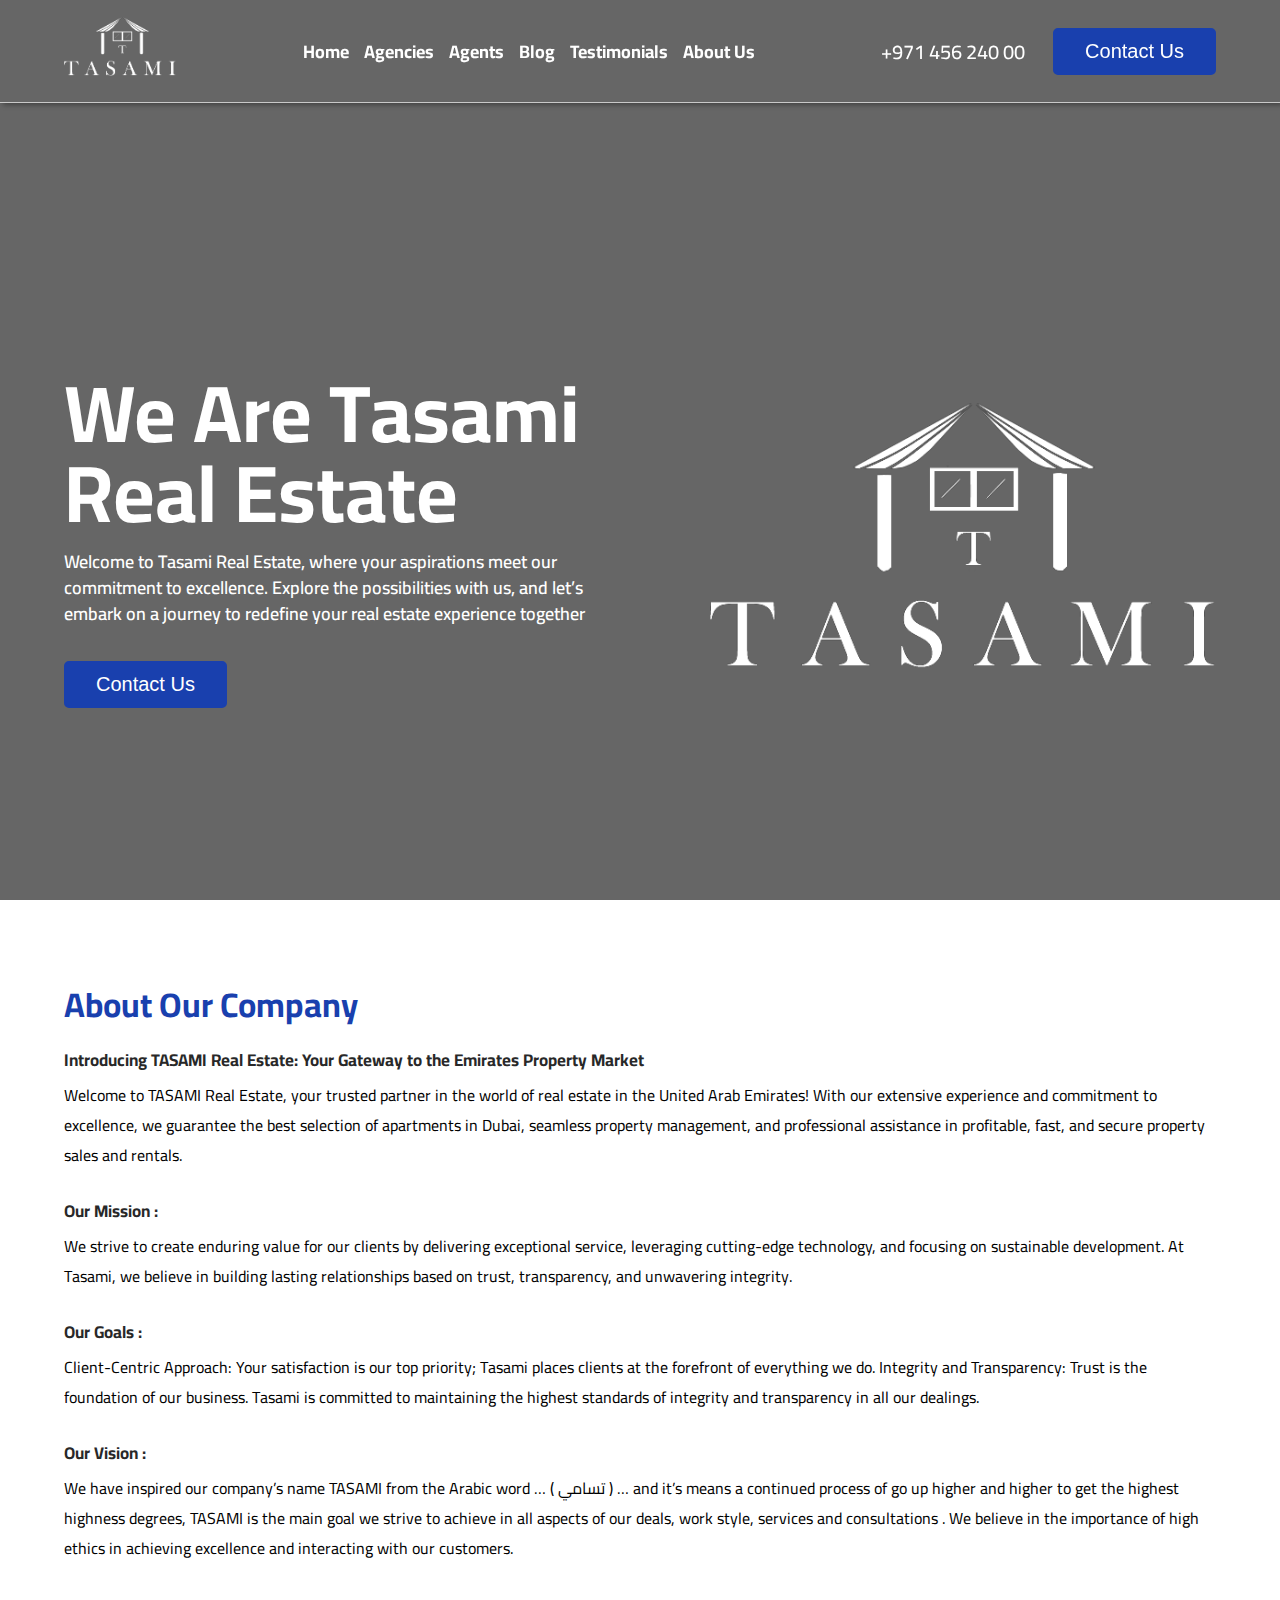
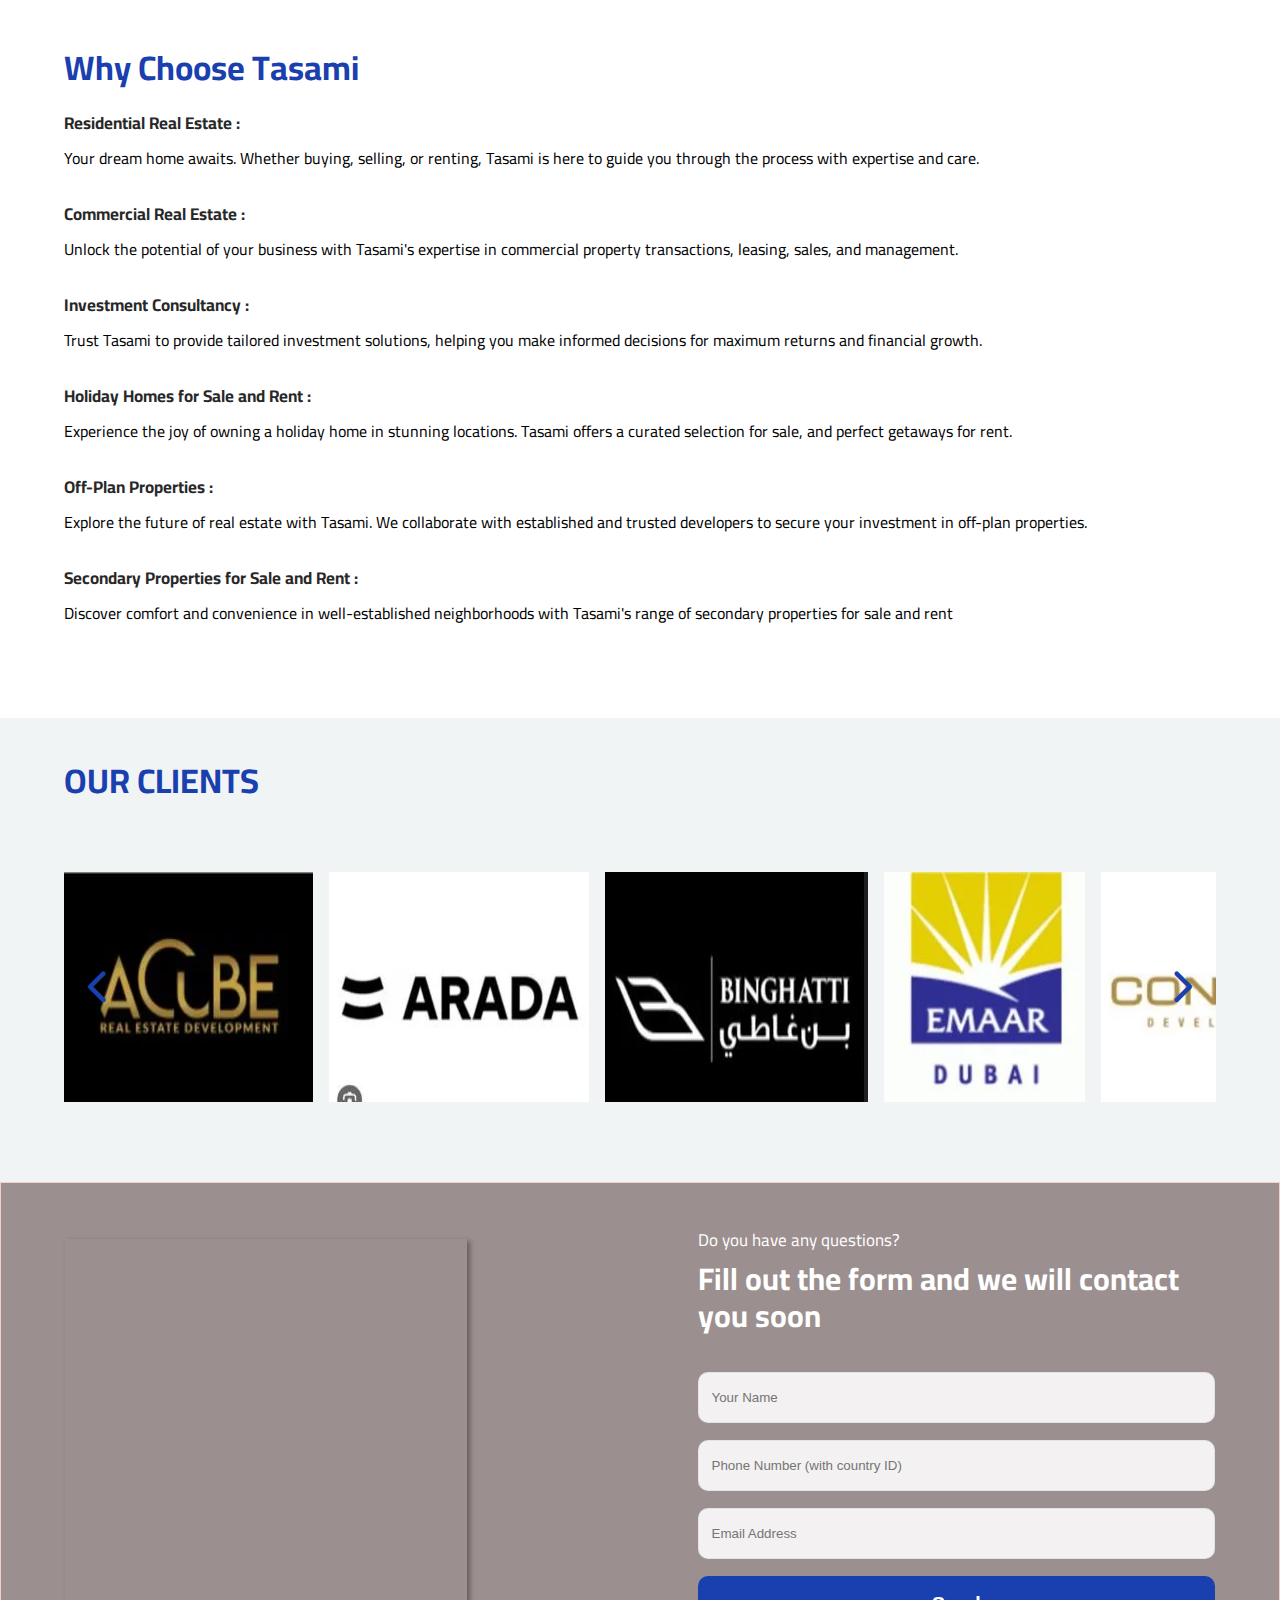
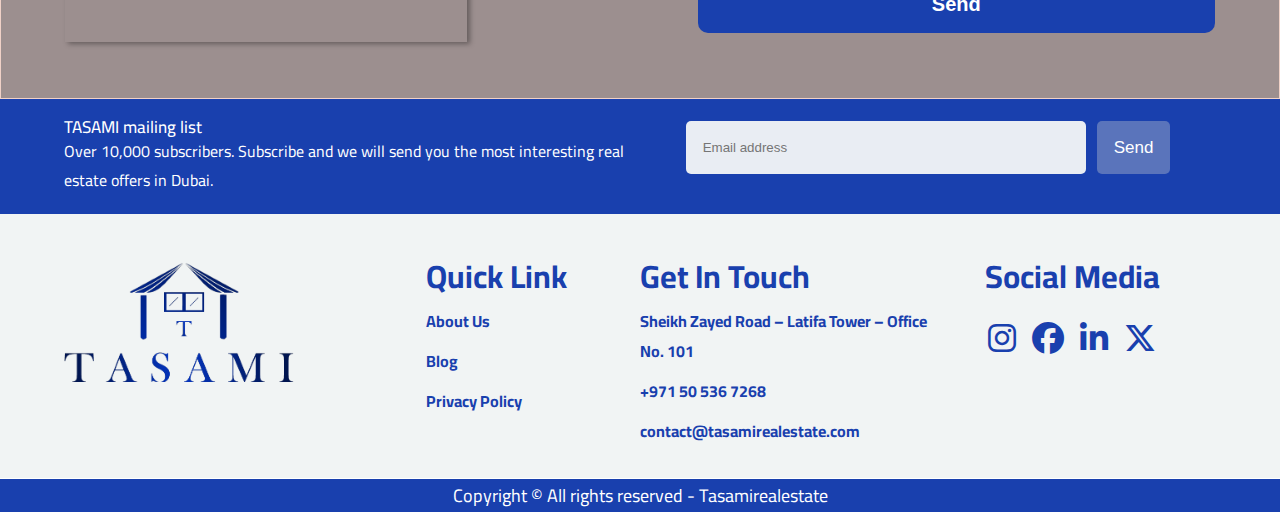
==== pages/about.html @ 32c83aa1 "first" ====
<!DOCTYPE html>
<html lang="en">
  <head>
    <meta charset="UTF-8" />
    <meta http-equiv="X-UA-Compatible" content="IE=edge" />
    <meta name="viewport" content="width=device-width, initial-scale=1.0" />
    <link rel="icon" href="../imgs/logo white.png" type="image/png" />
    <link rel="stylesheet" href="../style/style.css" />
    <link rel="stylesheet" href="../style/about.css" />
    <link
      rel="stylesheet"
      href="https://cdnjs.cloudflare.com/ajax/libs/font-awesome/6.5.1/css/all.min.css"
    />
    <link rel="preconnect" href="https://fonts.googleapis.com" />
    <link rel="preconnect" href="https://fonts.gstatic.com" crossorigin />
    <link
      href="https://fonts.googleapis.com/css2?family=Cairo:wght@200..1000&family=Roboto:ital,wght@0,100;0,300;0,400;0,500;0,700;0,900;1,100;1,300;1,400;1,500;1,700;1,900&display=swap"
      rel="stylesheet"
    />

    <title>Tasami | Real Estate</title>
  </head>
  <body>
    <!-- start nav bar  -->
    <div class="nav-bar">
      <div class="container">
        <div class="logo">
          <img src="../imgs/logo white.png" alt="logo" id="logo-img" />
        </div>
        <div class="nav-links">
          <a href="../pages/index.html">Home</a>
          <!-- <a href="">Properties </a> -->
          <a href="./agencies.html">Agencies </a>
          <a href="../pages/agents.html">Agents </a>
          <a href="./blog.html">Blog </a>
          <a href="../pages/testimonials.html">Testimonials </a>
          <a href="./about.html">About Us </a>
          <!-- <a href="./contact.html">
            <button class="about-btn">Contact Us</button>
          </a> -->
        </div>
        <div class="nav-toggle-links">
          <i class="fa-solid fa-bars-staggered bar-mark"></i>
          <i class="fa-solid fa-x x-mark"></i>
        </div>

        <div class="nav-btns">
          <a href="" class="nav-number">+971 456 240 00</a>
          <a href=""><i class="fa-solid fa-phone nav-phone"></i></a>
          <a href="./contact.html">
            <button class="about-btn">Contact Us</button>
          </a>
        </div>
      </div>

      <div class="nav-toggle-layer">
        <a href="../pages/index.html">Home</a>
        <!-- <a href="">Properties </a> -->
        <a href="./agencies.html">Agencies </a>
        <a href="../pages/agents.html">Agents </a>
        <a href="./blog.html">Blog </a>
        <a href="../pages/testimonials.html">Testimonials </a>
        <a href="../pages/about.html">About Us </a>
        <a href="./contact.html">
          <button class="about-btn">Contact Us</button>
        </a>
      </div>
    </div>

    <!-- end nav bar  -->
    <!-- start home -->
    <div class="about-home">
      <div class="container">
        <div class="text">
          <div class="title">
            <h1>We Are <span>Tasami</span> Real Estate</h1>
          </div>
          <div class="content">
            <p>
              Welcome to Tasami Real Estate, where your aspirations meet our
              commitment to excellence. Explore the possibilities with us, and
              let’s embark on a journey to redefine your real estate experience
              together
            </p>
          </div>
          <a href="#contact">
            <button class="about-btn">Contact Us</button>
          </a>
        </div>
        <div class="about-home-img">
          <img src="../imgs/logo white.png" alt="" />
        </div>
      </div>
      <div class="about-layer"></div>
    </div>

    <!-- end home -->

    <!-- start about topic -->
    <div class="about-topic">
      <div class="container">
        <div class="text">
          <h1 class="title">About Our Company</h1>
          <div class="child">
            <div class="title">
              <p>
                Introducing TASAMI Real Estate: Your Gateway to the Emirates
                Property Market
              </p>
            </div>
            <div class="content">
              <p>
                Welcome to TASAMI Real Estate, your trusted partner in the world
                of real estate in the United Arab Emirates! With our extensive
                experience and commitment to excellence, we guarantee the best
                selection of apartments in Dubai, seamless property management,
                and professional assistance in profitable, fast, and secure
                property sales and rentals.
              </p>
            </div>
          </div>
          <div class="child">
            <div class="title">
              <p>Our Mission :</p>
            </div>
            <div class="content">
              <p>
                We strive to create enduring value for our clients by delivering
                exceptional service, leveraging cutting-edge technology, and
                focusing on sustainable development. At Tasami, we believe in
                building lasting relationships based on trust, transparency, and
                unwavering integrity.
              </p>
            </div>
          </div>
          <div class="child">
            <div class="title">
              <p>Our Goals :</p>
            </div>
            <div class="content">
              <p>
                Client-Centric Approach: Your satisfaction is our top priority;
                Tasami places clients at the forefront of everything we do.
                Integrity and Transparency: Trust is the foundation of our
                business. Tasami is committed to maintaining the highest
                standards of integrity and transparency in all our dealings.
              </p>
            </div>
          </div>
          <div class="child">
            <div class="title">
              <p>Our Vision :</p>
            </div>
            <div class="content">
              <p>
                We have inspired our company’s name TASAMI from the Arabic word
                … ( تسامي ) … and it’s means a continued process of go up higher
                and higher to get the highest highness degrees, TASAMI is the
                main goal we strive to achieve in all aspects of our deals, work
                style, services and consultations . We believe in the importance
                of high ethics in achieving excellence and interacting with our
                customers.
              </p>
            </div>
          </div>
        </div>
      </div>
    </div>
    <!-- end about topic -->
    <!-- start choose -->
    <div class="choose">
      <div class="container">
        <div class="text">
          <h1 class="title">Why Choose Tasami</h1>
          <div class="child">
            <div class="title">
              <p>Residential Real Estate :</p>
            </div>
            <div class="content">
              <p>
                Your dream home awaits. Whether buying, selling, or renting,
                Tasami is here to guide you through the process with expertise
                and care.
              </p>
            </div>
          </div>
          <div class="child">
            <div class="title">
              <p>Commercial Real Estate :</p>
            </div>
            <div class="content">
              <p>
                Unlock the potential of your business with Tasami's expertise in
                commercial property transactions, leasing, sales, and
                management.
              </p>
            </div>
          </div>
          <div class="child">
            <div class="title">
              <p>Investment Consultancy :</p>
            </div>
            <div class="content">
              <p>
                Trust Tasami to provide tailored investment solutions, helping
                you make informed decisions for maximum returns and financial
                growth.
              </p>
            </div>
          </div>
          <div class="child">
            <div class="title">
              <p>Holiday Homes for Sale and Rent :</p>
            </div>
            <div class="content">
              <p>
                Experience the joy of owning a holiday home in stunning
                locations. Tasami offers a curated selection for sale, and
                perfect getaways for rent.
              </p>
            </div>
          </div>
          <div class="child">
            <div class="title">
              <p>Off-Plan Properties :</p>
            </div>
            <div class="content">
              <p>
                Explore the future of real estate with Tasami. We collaborate
                with established and trusted developers to secure your
                investment in off-plan properties.
              </p>
            </div>
          </div>
          <div class="child">
            <div class="title">
              <p>Secondary Properties for Sale and Rent :</p>
            </div>
            <div class="content">
              <p>
                Discover comfort and convenience in well-established
                neighborhoods with Tasami's range of secondary properties for
                sale and rent
              </p>
            </div>
          </div>
        </div>
      </div>
    </div>
    <!-- end choose -->
    <!-- start clients -->
    <div class="clients">
      <div class="container">
        <div class="title">
          <h2>Our Clients</h2>
        </div>
        <div class="carousel-container">
          <div class="carousel-slide">
            <img src="../imgs/cleint1.webp" alt="Image 1" />
            <img src="../imgs/cleint2.webp" alt="Image 1" />
            <img src="../imgs/cleint3.webp" alt="Image 1" />
            <img src="../imgs/cleint4.webp" alt="Image 1" />
            <img src="../imgs/cleint5.webp" alt="Image 1" />
            <img src="../imgs/cleint6.webp" alt="Image 1" />
            <img src="../imgs/cleint7.webp" alt="Image 1" />
            <img src="../imgs/cleint8.webp" alt="Image 1" />
            <img src="../imgs/cleint9.webp" alt="Image 1" />
            <img src="../imgs/cleint10.webp" alt="Image 1" />
            <img src="../imgs/cleint11.webp" alt="Image 1" />
            <img src="../imgs/cleint12.webp" alt="Image 1" />
            <img src="../imgs/cleint13.webp" alt="Image 1" />
            <img src="../imgs/cleint14.webp" alt="Image 1" />
            <img src="../imgs/cleint15.webp" alt="Image 1" />
            <img src="../imgs/cleint16.webp" alt="Image 1" />
            <img src="../imgs/cleint17.webp" alt="Image 1" />
            <img src="../imgs/cleint1.webp" alt="Image 1" />
            <img src="../imgs/cleint2.webp" alt="Image 1" />
            <img src="../imgs/cleint3.webp" alt="Image 1" />
            <img src="../imgs/cleint4.webp" alt="Image 1" />
            <img src="../imgs/cleint5.webp" alt="Image 1" />
            <img src="../imgs/cleint6.webp" alt="Image 1" />
            <img src="../imgs/cleint7.webp" alt="Image 1" />
          </div>
          <button class="carousel-btn prev-btn" onclick="prevSlide()">
            <i class="fa-solid fa-chevron-left"></i>
          </button>
          <button
            class="carousel-btn next-btn"
            onclick="nextSlide()"
            id="clients-next-slide"
          >
            <i class="fa-solid fa-chevron-right"></i>
          </button>
        </div>
      </div>
    </div>

    <!-- end clients -->

    <!-- start contact -->
    <div class="about-contact" id="contact">
      <div class="contact-layer"></div>
      <div class="container">
        <div class="location scroll-right">
          <iframe
            src="https://www.google.com/maps/embed?pb=!1m18!1m12!1m3!1d3609.4442460406212!2d55.27867507525914!3d25.221957977695045!2m3!1f0!2f0!3f0!3m2!1i1024!2i768!4f13.1!3m3!1m2!1s0x3e5f43088200423f%3A0x1fd56cbcbb37c53d!2sTasami%20Real%20Estate!5e0!3m2!1sen!2seg!4v1710345646089!5m2!1sen!2seg"
            width="400px"
            height="300px"
            style="border: 0px"
            allowfullscreen=""
            loading="lazy"
            referrerpolicy="no-referrer-when-downgrade"
            title="Genx Digital Solutions Location"
          ></iframe>
        </div>
        <div class="inputs">
          <div class="text">
            <p>Do you have any questions?</p>
            <h1>Fill out the form and we will contact you soon</h1>
          </div>
          <input type="text" placeholder="Your Name" />
          <input type="phone" placeholder="Phone Number (with country ID)" />
          <input type="email" placeholder="Email Address" />
          <button class="contact-input">
            <a href="">Send</a>
          </button>
        </div>
      </div>
    </div>
    <!-- end contact -->
    <!-- start subscribe -->
    <div class="subscribe">
      <div class="container">
        <div class="text">
          <h4>TASAMI mailing list</h4>
          <p>
            Over 10,000 subscribers. Subscribe and we will send you the most
            interesting real estate offers in Dubai.
          </p>
        </div>
        <div class="form">
          <input type="email" placeholder="Email address" />
          <button class="subscribe-btn">Send</button>
        </div>
      </div>
    </div>
    <!-- end subscribe -->
    <!-- start footer -->
    <div class="footer">
      <div class="container">
        <div class="child f-logo">
          <img src="../imgs/logo blue.png" alt="" />
        </div>
        <div class="child">
          <div class="title">
            <h1>Quick Link</h1>
          </div>
          <div class="content">
            <a href="../pages/about.html">About Us</a>
            <a href="./blog.html">Blog</a>
            <a href="">Privacy Policy</a>
          </div>
        </div>
        <div class="child">
          <div class="title">
            <h1>Get In Touch</h1>
          </div>
          <div class="content">
            <a href="">Sheikh Zayed Road – Latifa Tower – Office No. 101</a>
            <a href="">+971 50 536 7268</a>
            <a href="">contact@tasamirealestate.com</a>
          </div>
        </div>
        <div class="child social-media">
          <div class="title">
            <h1>Social Media</h1>
          </div>
          <div class="content">
            <a
              target="_blank"
              href="https://www.instagram.com/tasamirealestate?igshid=OGQ5ZDc2ODk2ZA%3D%3D"
              ><i class="fa-brands fa-instagram"></i
            ></a>
            <a
              target="_blank"
              href="https://www.facebook.com/profile.php?id=61552699744077"
              ><i class="fa-brands fa-facebook"></i
            ></a>
            <a
              target="_blank"
              href="https://www.linkedin.com/authwall?trk=gf&trkInfo=AQG2_2mFUAzeewAAAY4y61egAOCGBf1jWag1FlLYeZIAjluUuad7A_t8CfFbQqtSK6VUIBNGiGfg6nK2iBd685GBJfhU9C7wzJaBtOEq9rMEw6rH3CwsXryCF83gGtsfBruICe4=&original_referer=https://tasamirealestate.com/&sessionRedirect=https%3A%2F%2Fwww.linkedin.com%2Fin%2Ftasami-real-estate-1414612a2%2F"
              ><i class="fa-brands fa-linkedin-in"></i
            ></a>
            <a target="_blank" href="https://twitter.com/RealTasami87046"
              ><i class="fa-brands fa-x-twitter"></i
            ></a>
          </div>
        </div>
      </div>
    </div>
    <!-- end footer -->
    <!-- start copy right -->
    <div class="copy-right">
      <p>Copyright © All rights reserved - Tasamirealestate</p>
    </div>
    <!-- end copy right -->

    <script src="../js/main.js"></script>
    <script src="../js/about.js"></script>
  </body>
</html>
---- style/style.css ----
* {
  box-sizing: border-box;
  padding: 0;
  margin: 0;
  list-style: none;
  text-decoration: none;
  border: none;
  outline: none;
}

body {
  overflow-x: hidden;
  font-family: "Cairo", sans-serif;
  scroll-behavior: smooth;
  position: relative;
}

:root {
  --main-color: #1940ae;
  --second-color: rgb(241, 244, 244);
  --hover-color: #5a74bb;
}

a {
  color: var(--main-color);
}
a:hover {
  color: var(--hover-color);
}

i {
  cursor: pointer;
}

/* start nav bar  */

.nav-bar {
  width: 100vw;
  display: flex;
  align-items: center;
  justify-content: center;
  border-bottom: 1px solid rgba(255, 255, 255, 0.65);
  backdrop-filter: blur(30px);
  z-index: 10;
  position: fixed;
  top: 0;
  left: 0;
  padding: 17px 0px;
  transition: all 0.6s;
  -webkit-transition: all 0.6s;
  -moz-transition: all 0.6s;
  -ms-transition: all 0.6s;
  -o-transition: all 0.6s;
  box-shadow: 3px 2px 5px 0px rgba(0, 0, 0, 0.35);
}

.nav-bar .container {
  width: 90%;
  display: flex;
  align-items: center;
  justify-content: space-between;
  position: relative;
}

.nav-toggle-layer {
  position: absolute;
  background-color: #000;
  top: 85px;
  left: 0;
  width: 0vw;
  height: 100vh;
  z-index: 7;
  opacity: 0;
  display: flex;
  align-items: center;
  justify-content: center;
  flex-direction: column;
  transition: all 0.6s;
  -webkit-transition: all 0.6s;
  -moz-transition: all 0.6s;
  -ms-transition: all 0.6s;
  -o-transition: all 0.6s;
}
.nav-toggle-layer a {
  font-size: 1.5rem;
  font-weight: bold;
  color: #fff;
}
.nav-toggle-layer a:hover {
  color: var(--main-color);
}

.nav-toggle-layer a .about-btn {
  display: flex;
  align-items: center;
  text-decoration: none;
  color: #fff;
  background: var(--main-color);
  border: 2px solid #1940ae;
  padding: 10px 25px;
  border-radius: 5px;
  transition: all 0.6s;
  font-size: 20px;
  cursor: pointer;
  margin-top: 10px;
}
.nav-toggle-layer a .about-btn:hover {
  background: none;
  color: #fff;
  border: 2px solid #fff;
  /* background: #fff;
    color: #1940ae; */
}

.nav-bar .container .logo {
  width: 7rem;
}
.nav-bar .container .logo img {
  width: 100%;
}

.nav-bar .container .nav-links {
  display: flex;
  align-items: center;
  justify-content: center;
  font-size: 18px;
  gap: 15px;
  color: #000;
}
.nav-bar .container .nav-links a {
  color: #fff;
  font-weight: bold;
}



.nav-toggle-links {
  display: none;
  font-size: 2rem;
}

.nav-toggle-links .x-mark {
  display: none;
}

.nav-bar .container .nav-links a:hover {
  color: var(--hover-color);
}
.nav-bar .container .nav-btns {
  display: flex;
  align-items: center;
  justify-content: center;
  font-size: 20px;
  line-height: 29px;
  gap: 14px;
  font-weight: 500;
  color: var(--hover-color);
}

.nav-bar .container .nav-btns a i {
  font-size: 1.5rem;
  color: #fff;
}
.nav-number {
  color: #fff;
}
.nav-bar .container .nav-btns a .nav-phone {
  display: none;
  font-size: 22px;
}


.nav-bar .container .nav-btns a .about-btn {
  display: flex;
  align-items: center;
  text-decoration: none;
  color: #fff;
  background: var(--main-color);
  border: 2px solid #1940ae;
  padding: 10px 30px;
  border-radius: 5px;
  transition: all 0.6s;
  font-size: 20px;
  cursor: pointer;
}
.nav-bar .container .nav-btns a .about-btn:hover {
  background: none;
  color: #fff;
  border: 2px solid #fff;
  /* background: #fff;
    color: #1940ae; */
}


.nav-toggle-layer {
  top: 103px !important;
  padding-bottom: 5rem !important;
}

@media screen and (max-width: 1240px) {
  .nav-bar .container .nav-btns a .nav-phone {
    display: flex;
  }
  .nav-number {
    display: none;
  }
}

@media screen and (max-width: 1000px) {
  .nav-bar .container .nav-links {
    display: none;
  }

  .nav-bar .container .nav-btns a .about-btn {
    display: none;
  }
  .nav-toggle-links {
    display: flex;
  }
}

i.fa-solid.fa-bars-staggered.bar-mark,
.nav-toggle-links .x-mark {
  color: #fff;
}

/* end nav bar  */
/* start home  */

.home {
  width: 100vw;
  display: flex;
  align-items: center;
  justify-content: center;
  height: 100vh;
  position: relative;
  margin-bottom: 3rem;
}
.home video {
  width: 100vw;
  height: 100vh;
  object-fit: cover; /* Ensures the video covers the entire container while maintaining aspect ratio */
}

.home-layer {
  position: absolute;
  top: 0;
  left: 0;
  width: 100%;
  height: 100%;
  background-color: #000;
  opacity: 0.4;
  z-index: 2;
  display: flex;
  align-items: center;
  justify-content: center;
}

.home-content {
  width: 100%;
  display: flex;
  align-items: center;
  justify-content: center;
  z-index: 5;
  position: absolute;
}
.home-content .container {
  display: flex;
  align-items: center;
  justify-content: center;
  flex-direction: column;
  width: 80%;
  gap: 5rem;
  margin-bottom: 2rem;
}
.home-content .container .text {
  text-align: center;
  width: 40%;
}
.home-content .container .text h1 {
  font-size: 47px;
  line-height: 61px;
  font-weight: 700;
  color: #fff;
}
.home-content .container .home-inputs {
  width: 100%;
  display: grid;
  grid-template-columns: repeat(4, 1fr);
  gap: 30px;
  place-items: center;
}
.home-content .container .home-inputs .child {
  padding: 21px 15px;
  display: flex;
  justify-content: space-between;
  align-items: center;
  font: 500 17px / 21px var(--main-font-family);
  background: rgba(40, 40, 40, 0.85);
  border-radius: 5px;
  cursor: pointer;
  color: #eee;
  width: 100%;
  position: relative;
}
.home-content .container .home-inputs .child span {
  opacity: 0.7;
}
.home-content .container .home-inputs .child:hover span {
  opacity: 1;
}
.home-content .container .home-inputs .child .child-list {
  overflow: auto;
  position: absolute;
  left: 0px;
  top: 100%;
  background: rgba(40, 40, 40, 0.85);
  border-radius: 5px;
  box-sizing: border-box;
  width: 100%;
  max-height: 0;
  transition: all 0.6s;
  opacity: 0;
  margin: 11px 0 0;
  z-index: 7;
  display: flex;
  flex-direction: column;
  padding: 15px;
}
.home-content .container .home-inputs .child .child-list::-webkit-scrollbar {
  width: 5px; /* Width of the scrollbar */
}

.home-content .container .home-inputs .child .child-list a {
  color: #fff;
}
.home-content .container .home-inputs .child .child-list a:hover {
  color: var(--hover-color);
}
.home-content .container .home-inputs .child::after {
  opacity: 0.65;
  content: "";
  display: inline-block;
  width: 7px;
  height: 7px;
  border-right: 1px solid #eee;
  border-bottom: 1px solid #eee;
  transform: rotate(45deg);
  transition: all 0.6s;
}
.home-content .container .home-inputs .child:hover::after {
  opacity: 1;
  border-right: 2px solid #fff;
  border-bottom: 2px solid #fff;
  transform: rotate(135deg);
  -webkit-transform: rotate(135deg);
  -moz-transform: rotate(135deg);
  -ms-transform: rotate(135deg);
  -o-transform: rotate(135deg);
}
.home-content .container .home-inputs .home-btn {
  /* background: rgb(209, 191, 147); */
  background: var(--main-color);
  border-radius: 5px;
  text-align: center;
  border: none;
  color: #fff;
  cursor: pointer;
  transition: all 0.6s;
  display: block;
  width: 100%;
  padding: 21px 15px;
  /* font-size: 18px; */
  font-weight: bold;
}
.home-content .container .home-inputs .home-btn:hover {
  background: #eee;
  color: var(--main-color);
}

@media screen and (max-width: 1205px) {
  .home-content .container .text {
    text-align: center;
    width: 80%;
  }
  .home-content .container .home-inputs {
    grid-template-columns: repeat(2, 1fr);
  }
}
@media screen and (max-width: 609px) {
  .home-content .container .text h1 {
    font-size: 9vw;
  }
  .home-content .container {
    width: 90%;
  }
  .home-content .container .text h1 {
    width: 100%;
  }
}

/* end home  */
/* start carousel */

.home-slider {
  width: 90vw;
  max-width: 100vw;
  height: 75vh;
  margin: 0rem auto 3rem;
  position: relative;
  overflow: hidden;
}
.home-slider .list {
  position: absolute;
  width: max-content;
  height: 100%;
  left: 0;
  top: 0;
  display: flex;
  transition: 1s;
  gap: 1rem;
}
.home-slider .list img {
  width: 1300px;
  max-width: 100vw;
  height: 100%;
  /* object-fit: cover; */
}
.home-slider .buttons {
  position: absolute;
  top: 45%;
  left: 5%;
  width: 90%;
  display: flex;
  justify-content: space-between;
}
.home-slider .buttons button {
  width: 50px;
  height: 50px;
  border-radius: 50%;
  background-color: var(--main-color);
  color: #fff;
  border: none;
  font-family: monospace;
  font-weight: bold;
  font-size: 2rem;
}
.home-slider .dots {
  position: absolute;
  bottom: 10px;
  left: 0;
  color: #fff;
  width: 100%;
  margin: 0;
  padding: 0;
  display: flex;
  justify-content: center;
}
.home-slider .dots li {
  list-style: none;
  width: 10px;
  height: 10px;
  background-color: #fff;
  margin: 10px;
  border-radius: 20px;
  transition: 0.5s;
}
.home-slider .dots li.active {
  width: 30px;
}
@media screen and (max-width: 768px) {
  .home-slider {
    height: 400px;
  }
}

/* end home */

/* start selection */

.selection {
  width: 100vw;
  display: flex;
  align-items: center;
  justify-content: center;
  background-color: var(--second-color);
  padding: 3rem 0 5rem;
  margin-bottom: 3rem;
}
.selection .container {
  width: 80%;
  display: flex;
  align-items: center;
  justify-content: center;
  flex-direction: column;
  gap: 2rem;
}
.selection .container .text {
  width: 100%;
  display: flex;
  align-items: center;
  justify-content: flex-start;
}
.selection .container .text h1 {
  font-size: 32px;
  line-height: 39px;
  font-weight: 700;
  /* color: #282828; */
  color: var(--main-color);
}

/* start selection carousel  */
.sel-carousel {
  width: 90vw;
}

.sel-slider-wrapper {
  position: relative;
  /* box-shadow: 0 0 10px 0 rgba(0, 0, 0, 0.12); */
  height: 100%;
}

.sel-slider-wrapper .slide-button {
  position: absolute;
  top: 50%;
  outline: none;
  border: none;
  height: 50px;
  width: 50px;
  z-index: 5;
  color: var(--main-color);
  display: flex;
  cursor: pointer;
  font-size: 2.2rem;
  background: none;
  align-items: center;
  justify-content: center;
  border-radius: 50%;
  transform: translateY(-50%);
}

.sel-slider-wrapper .slide-button#sel-prev-slide {
  left: 0;
}

.sel-slider-wrapper .slide-button#sel-next-slide {
  right: 0;
}

.sel-slider-wrapper .image-list {
  display: grid;
  grid-template-columns: repeat(10, 1fr);
  gap: 18px;
  font-size: 0;
  list-style: none;
  margin-bottom: 30px;
  overflow-x: auto;
  scrollbar-width: none;
  height: 100%;
}

.sel-slider-wrapper .image-list::-webkit-scrollbar {
  display: none;
}

.sel-slider-wrapper .image-list .image-item {
  width: 260px;
  height: 260px;
  object-fit: cover;
}

.sel-carousel .slider-scrollbar {
  height: 24px;
  width: 100%;
  display: none;
  align-items: center;
}

.slider-scrollbar .scrollbar-track {
  background: #ccc;
  width: 100%;
  height: 2px;
  display: flex;
  align-items: center;
  border-radius: 4px;
  position: relative;
}

.slider-scrollbar:hover .scrollbar-track {
  height: 4px;
}

.slider-scrollbar .scrollbar-thumb {
  position: absolute;
  background: #000;
  top: 0;
  bottom: 0;
  width: 50%;
  height: 100%;
  cursor: grab;
  border-radius: inherit;
}

.slider-scrollbar .scrollbar-thumb:active {
  cursor: grabbing;
  height: 8px;
  top: -2px;
}

.slider-scrollbar .scrollbar-thumb::after {
  content: "";
  position: absolute;
  left: 0;
  right: 0;
  top: -10px;
  bottom: -10px;
}

/* Styles for mobile and tablets */

.sel-custom-card {
  width: 23rem;
  overflow: hidden;
  border-radius: 15px;
  -webkit-border-radius: 15px;
  -moz-border-radius: 15px;
  -ms-border-radius: 15px;
  -o-border-radius: 15px;
  /* box-shadow: 0 0 10px 0 rgba(0, 0, 0, 0.12); */
  padding: 10px;
  background-color: #fff;
}

.sel-custom-card .card-img-top {
  width: 100%;
  height: auto;
  border-radius: 10px;
}

.sel-custom-card .card-body {
  padding: 1.25rem 2px 0;
}
.sel-custom-card .card-body .card-desc {
  color: #000;
  font-size: 17px;
  line-height: 25px;
  font-weight: 600;
}

.sel-custom-card .card-footer {
  padding: 0.75rem 2px;
  display: flex;
  align-items: center;
  justify-content: space-between;
  color: #545454;
  font-size: 16px;
  flex-direction: column;
  gap: 1.2rem;
}

.sel-custom-card .card-footer .card-price {
  display: flex;
  align-items: center;
  justify-content: space-between;
  width: 100%;
}
.sel-custom-card .card-footer .card-price .price {
  display: flex;
  gap: 7px;
  align-items: center;
}
.sel-custom-card .card-footer .card-price .price p {
  font-weight: bold;
  font-size: 18px;
}
.sel-card-btn {
  display: flex;
  align-items: center;
  text-decoration: none;
  color: #fff;
  background: var(--main-color);
  border: 2px solid #1940ae;
  padding: 0 13px;
  border-radius: 5px;
  transition: all 0.6s;
}
.selection-btn .sel-card-btn {
  padding: 5px 20px;
}
.sel-card-btn:hover {
  background: none;
  color: #1940ae;
}

.sel-custom-card .card-footer .card-details {
  display: flex;
  width: 100%;
  align-items: center;
  justify-content: space-between;
  margin: 10px 0 0;
}
.sel-custom-card .card-footer .card-details .left,
.sel-custom-card .card-footer .card-details .right {
  display: flex;
  flex-direction: column;
  align-items: flex-start;
  gap: 5px;
}

@media only screen and (max-width: 1023px) {
  .sel-slider-wrapper .image-list .sel-custom-card .card-footer {
    gap: 0;
  }
  .sel-slider-wrapper .image-list .sel-custom-card .card-price {
    padding: 1.1rem;
  }

  .slider-scrollbar .scrollbar-thumb {
    width: 20%;
  }
  .sel-slider-wrapper .slide-button {
    display: none;
  }
}

/* end sel-carousel */

/* end selection  */
/* start offers  */

.offers {
  width: 100vw;
  display: flex;
  align-items: center;
  justify-content: center;
  padding: 1rem 0 3rem;
}
.offers .container {
  width: 80%;
  display: flex;
  align-items: center;
  justify-content: center;
  flex-direction: column;
  gap: 2rem;
}
.offers .container .text {
  width: 100%;
  display: flex;
  align-items: center;
  justify-content: flex-start;
}
.offers .container .text h1 {
  font-size: 32px;
  line-height: 39px;
  font-weight: 700;
  /* color: #282828; */
  color: var(--main-color);
}

/* start selection carousel  */
.offers-carousel {
  width: 90vw;
  /* height: 60vh; */
}

.offers-slider-wrapper {
  position: relative;
  /* box-shadow: 0 0 10px 0 rgba(0, 0, 0, 0.12); */
  height: 100%;
}

.offers-slider-wrapper .slide-button {
  position: absolute;
  top: 50%;
  outline: none;
  border: none;
  height: 50px;
  width: 50px;
  z-index: 5;
  color: var(--main-color);
  display: flex;
  cursor: pointer;
  font-size: 2.2rem;
  background: none;
  align-items: center;
  justify-content: center;
  border-radius: 50%;
  transform: translateY(-50%);
}

.offers-slider-wrapper .slide-button#offers-prev-slide {
  left: 0;
}

.offers-slider-wrapper .slide-button#offers-next-slide {
  right: 0;
}

.offers-slider-wrapper .image-list {
  display: grid;
  grid-template-columns: repeat(10, 1fr);
  gap: 18px;
  font-size: 0;
  list-style: none;
  margin-bottom: 30px;
  overflow-x: auto;
  scrollbar-width: none;
  height: 100%;
}

.offers-slider-wrapper .image-list::-webkit-scrollbar {
  display: none;
}

.offers-slider-wrapper .image-list .image-item {
  width: 260px;
  height: 260px;
  object-fit: cover;
}

.offers-carousel .slider-scrollbar {
  height: 24px;
  width: 100%;
  display: none;
  align-items: center;
}

.slider-scrollbar .scrollbar-track {
  background: #ccc;
  width: 100%;
  height: 2px;
  display: flex;
  align-items: center;
  border-radius: 4px;
  position: relative;
}

.slider-scrollbar:hover .scrollbar-track {
  height: 4px;
}

.slider-scrollbar .scrollbar-thumb {
  position: absolute;
  background: #000;
  top: 0;
  bottom: 0;
  width: 50%;
  height: 100%;
  cursor: grab;
  border-radius: inherit;
}

.slider-scrollbar .scrollbar-thumb:active {
  cursor: grabbing;
  height: 8px;
  top: -2px;
}

.slider-scrollbar .scrollbar-thumb::after {
  content: "";
  position: absolute;
  left: 0;
  right: 0;
  top: -10px;
  bottom: -10px;
}
.offers-slider-wrapper .image-list .sel-custom-card {
  background-color: var(--second-color);
}
/* Styles for mobile and tablets */

@media only screen and (max-width: 1023px) {
  .offers-slider-wrapper .image-list .sel-custom-card .card-footer {
    gap: 0;
  }
  .offers-slider-wrapper .image-list .sel-custom-card .card-price {
    padding: 0.2rem;
  }

  .slider-scrollbar .scrollbar-thumb {
    width: 20%;
  }
  .offers-slider-wrapper .slide-button {
    display: none;
  }
}

/* end offers  */

/* start explore */
.explore {
  width: 100vw;
  display: flex;
  align-items: center;
  justify-content: center;
  padding: 3rem 0 5rem;
  background-color: var(--main-color);
}
.explore .container {
  width: 80%;
  display: flex;
  align-items: center;
  justify-content: center;
  flex-direction: column;
  gap: 2rem;
}
.explore .container .explore-btn a {
  display: flex;
  align-items: center;
  text-decoration: none;
  color: #fff;
  border: 2px solid #1940ae;
  padding: 10px 15px;
  border-radius: 5px;
  transition: all 0.6s;
  background-color: var(--hover-color);
  font-weight: 600;
}
.explore .container .explore-btn:hover a {
  color: var(--main-color);
  background-color: #fff;
}
.explore .container .text {
  width: 100%;
  display: flex;
  align-items: center;
  justify-content: flex-start;
}
.explore .container .text h1 {
  font-size: 32px;
  line-height: 39px;
  font-weight: 700;
  color: #fff;
}

/* start selection carousel  */
.explore-carousel {
  width: 90vw;
  height: 45vh;
}

.explore-slider-wrapper {
  position: relative;
  /* box-shadow: 0 0 10px 0 rgba(0, 0, 0, 0.12); */
  height: 100%;
}

.explore-slider-wrapper .slide-button {
  position: absolute;
  top: 50%;
  outline: none;
  border: none;
  height: 50px;
  width: 50px;
  z-index: 5;
  color: #fff;
  display: flex;
  cursor: pointer;
  font-size: 2.2rem;
  background: none;
  align-items: center;
  justify-content: center;
  border-radius: 50%;
  transform: translateY(-50%);
}

.explore-slider-wrapper .slide-button#explore-prev-slide {
  left: 0;
}

.explore-slider-wrapper .slide-button#explore-next-slide {
  right: 0;
}

.explore-slider-wrapper .image-list {
  display: grid;
  grid-template-columns: repeat(10, 1fr);
  gap: 18px;
  font-size: 0;
  list-style: none;
  margin-bottom: 30px;
  overflow-x: auto;
  scrollbar-width: none;
  height: 100%;
}

.explore-slider-wrapper .image-list::-webkit-scrollbar {
  display: none;
}

.explore-slider-wrapper .image-list .image-item {
  width: 260px;
  height: 260px;
  object-fit: cover;
}

.explore-carousel .slider-scrollbar {
  height: 24px;
  width: 100%;
  display: none;
  align-items: center;
}

.slider-scrollbar .scrollbar-track {
  background: #ccc;
  width: 100%;
  height: 2px;
  display: flex;
  align-items: center;
  border-radius: 4px;
  position: relative;
}

.slider-scrollbar:hover .scrollbar-track {
  height: 4px;
}

.slider-scrollbar .scrollbar-thumb {
  position: absolute;
  background: #000;
  top: 0;
  bottom: 0;
  width: 50%;
  height: 100%;
  cursor: grab;
  border-radius: inherit;
}

.slider-scrollbar .scrollbar-thumb:active {
  cursor: grabbing;
  height: 8px;
  top: -2px;
}

.slider-scrollbar .scrollbar-thumb::after {
  content: "";
  position: absolute;
  left: 0;
  right: 0;
  top: -10px;
  bottom: -10px;
}

.explore-custom-card {
  width: 22rem;
  overflow: hidden;
  border-radius: 5px;
  -webkit-border-radius: 5px;
  -moz-border-radius: 5px;
  -ms-border-radius: 5px;
  -o-border-radius: 5px;
  /*box-shadow: 0 0 10px 0 rgba(0, 0, 0, 0.12);
  */ /*padding: 10px;
  */
  background-color: #fff;
  position: relative;
}

.explore-custom-card .card-img-top {
  width: 100%;
  height: 100%;
}

.explore-custom-card .card-layer {
  position: absolute;
  bottom: 0;
  left: 0;
  width: 100%;
  height: 20%;
  backdrop-filter: blur(3px);
  -webkit-backdrop-filter: blur(3px);
}
.explore-custom-card .card-btn {
  background-color: var(--hover-color);
  padding: 29px 35px;
  position: absolute;
  bottom: 0;
  right: 0;
  transition: 0.6s all;
  -webkit-transition: 0.6s all;
  -moz-transition: 0.6s all;
  -ms-transition: 0.6s all;
  -o-transition: 0.6s all;
  cursor: pointer;
}
.explore-custom-card .card-name {
  position: absolute;
  bottom: 10px;
  left: 10px;
  color: #fff;
  font-size: 25px;
  font-weight: 500;
}
.explore-custom-card a i {
  color: #fff;
  font-size: 2rem;
  position: absolute;
  bottom: 10px;
  right: 25px;
}

.explore-custom-card .card-btn:hover {
  background: none;
  backdrop-filter: blur(3px);
  -webkit-backdrop-filter: blur(3px);
}

/* Styles for mobile and tablets */
@media only screen and (max-width: 1023px) {
  .explore-slider-wrapper .image-list {
    gap: 10px;
    margin-bottom: 15px;
    scroll-snap-type: x mandatory;
  }

  .slider-scrollbar .scrollbar-thumb {
    width: 20%;
  }
  .explore-slider-wrapper .slide-button {
    display: none;
  }
}
/* end explore */
/* start contact */
.contact {
  width: 100vw;
  display: flex;
  align-items: center;
  justify-content: center;
  padding: 0rem 0;
}
.contact .container {
  width: 100%;
  height: 70vh;
  /* height: 90vh; */
  display: flex;
  align-items: center;
  justify-content: center;
  background-color: #fff9f8;
  background-image: url(https://topaddress.ae/wp-content/themes/topaddress-theme/sections/section-catalog-banner-img/catalog-banner-bg.webp);
  background-position: top center;
  background-repeat: no-repeat;
  background-size: cover;
  border: 1px solid #f0d1c7;
  border-radius: 5px;
  position: relative;
}
.contact .container .contact-layer {
  position: absolute;
  top: 0;
  left: 0;
  width: 100%;
  height: 100%;
  background: rgba(58, 38, 38, 0.5);
  z-index: 5;
}
.contact .container .inputs {
  position: absolute;
  z-index: 6;

  width: 35%;
  display: flex;
  align-items: center;
  justify-content: center;
  flex-direction: column;
}
.contact .container .inputs .text {
  color: #fff;
}
.contact .container .inputs .text p {
  margin: 0 0 11px;
  font-size: 17px;
  line-height: 19px;
  font-weight: 400;
}
.contact .container .inputs .text h1 {
  font-size: 31px;
  line-height: 37px;
  font-weight: 700;
  margin: 0 0 37px;
}
.contact .container .inputs input {
  background: rgba(255, 255, 255, 0.88);
  border: 1px solid rgba(212, 216, 223, 0.5);
  padding: 17px 13px;
  width: 100%;
  margin: 0 0 17px;
  border-radius: 10px;
  -webkit-border-radius: 10px;
  -moz-border-radius: 10px;
  -ms-border-radius: 10px;
  -o-border-radius: 10px;
}
.contact .container .inputs .contact-input {
  background: var(--main-color);
  padding: 17px 13px;
  width: 100%;
  margin: 0 0 17px;
  border-radius: 10px;
  -webkit-border-radius: 10px;
  -moz-border-radius: 10px;
  -ms-border-radius: 10px;
  -o-border-radius: 10px;
  color: #fff;
  transition: 0.6s all;
  -webkit-transition: 0.6s all;
  -moz-transition: 0.6s all;
  -ms-transition: 0.6s all;
  -o-transition: 0.6s all;
}
.contact .container .inputs .contact-input:hover {
  background: #fff;
}
.contact .container .inputs .contact-input:hover a {
  color: var(--main-color);
}
.contact .container .inputs .contact-input a {
  color: #fff;
  font-size: 20px;
  font-weight: 600;
}

@media screen and (max-width: 1024px) {
  .contact .container .inputs {
    width: 60vw;
  }
  .contact .container .inputs .text {
    width: 70vw;
  }
}
@media screen and (max-width: 530px) {
  .contact .container {
    height: 80vh;
  }
}

/* end contact */
/* start subscribe */
.subscribe {
  width: 100vw;
  display: flex;
  align-items: center;
  justify-content: center;
  background-color: var(--main-color);
  padding: 1.2rem 0;
}
.subscribe .container {
  width: 90%;
  display: grid;
  grid-template-columns: repeat(2, 1fr);
  place-items: center;
}
.subscribe .container .form {
  display: flex;
  align-items: flex-start;
  justify-content: center;
}
.subscribe .container .form input {
  border-right: none;
  background: #e9edf3;
  padding: 17px;
  line-height: 19px;
  border: none;
  flex: 1 1;
  border-radius: 5px;
  width: 25rem;
}
.subscribe .container .form button {
  background: var(--hover-color);
  font-size: 17px;
  color: #fff;
  padding: 17px;
  line-height: 19px;
  border: none;
  margin: 0 0 18px 11px;
  transition: all 0.6s;
  cursor: pointer;
  border-radius: 5px;
  transition: all 0.6s;
  -webkit-transition: all 0.6s;
  -moz-transition: all 0.6s;
  -ms-transition: all 0.6s;
  -o-transition: all 0.6s;
}
.subscribe .container .form button:hover {
  background-color: #e9edf3;
  color: var(--main-color);
}
.subscribe .container .text {
  display: flex;
  align-items: flex-start;
  justify-content: center;
  flex-direction: column;
}
.subscribe .container .text h4 {
  font-size: 17px;
  line-height: 19px;
  font-weight: 500;
  color: #fff;
}
.subscribe .container .text p {
  font-size: 16px;
  line-height: 29px;
  font-weight: 400;
  color: #fff;
}

@media screen and (max-width: 1060px) {
  .subscribe .container {
    grid-template-columns: repeat(1, 1fr);
    gap: 2rem;
  }
  .subscribe .container .text {
    align-items: center;

    text-align: center;
  }
}
@media screen and (max-width: 680px) {
  .subscribe .container .form {
    width: 70vw;
  }
}

/* end subscribe */
/* start footer */
.footer {
  width: 100vw;
  display: flex;
  align-items: center;
  justify-content: center;
  background-color: var(--second-color);
  padding: 2rem 0;
}
.footer .container {
  width: 90%;
  display: grid;
  place-items: flex-start center;

  grid-template-columns: repeat(4, 1fr);
}
.footer .container .child {
  display: flex;
  flex-direction: column;
  align-items: flex-start;
  justify-content: center;
}

.footer .container .child img {
  width: 80%;
}
.footer .container .child .title {
  display: flex;
  align-items: flex-start;
  justify-content: center;
  color: var(--main-color);
  font-weight: bold;
}
.footer .container .child .content {
  display: flex;
  align-items: flex-start;
  justify-content: center;
  flex-direction: column;
  color: var(--main-color);
  font-weight: bold;
  gap: 10px;
}
.footer .container .f-logo {
  margin-top: 1rem;
}
.footer .container .social-media {
  align-items: center;
  gap: 1rem;
}
.footer .container .social-media .content {
  flex-direction: row;
  gap: 1rem;
}
.footer .container .child .content i {
  font-size: 2rem;
}
@media screen and (max-width: 930px) {
  .footer .container {
    place-items: center;
    grid-template-columns: repeat(2, 1fr);
    gap: 2rem;
  }
  .footer .container .social-media {
    gap: 1rem;
  }

  .footer .container .social-media .content {
    flex-direction: row;
    gap: 1rem;
  }
}
@media screen and (max-width: 475px) {
  .footer .container {
    place-items: center;
    grid-template-columns: repeat(1, 1fr);
  }
  .footer .container .child {
    align-items: center;
    justify-content: center;
  }
  .footer .container .child .content {
    align-items: center;
    text-align: center;
  }
  .footer .container .f-logo {
    align-items: center;
  }
}

/* end footer */
/* end copy right */
.copy-right {
  background-color: var(--main-color);
  width: 100vw;
  border-top: 1px solid #fff;
  display: flex;
  align-items: center;
  justify-content: center;
  color: #fff;
  font-size: 18px;
  /* font-weight: bold; */
  text-align: center;
}
/* end copy right */

::-webkit-scrollbar {
  width: 12px; /* Width of the scrollbar */
}

::-webkit-scrollbar-thumb {
  background-color: var(--main-color);
}

::-webkit-scrollbar-track {
  /* background-color: #f1f1f1; */
}
---- style/about.css ----
:root {
  --main-color: #1940ae;
  --second-color: rgb(241, 244, 244);
  --hover-color: #5a74bb;
}

/* start about home */

.about-home {
  width: 100vw;
  height: 100vh;
  background-image: url("../imgs/about1.png");
  background-position: top center;
  background-repeat: no-repeat;
  background-size: cover;
  position: relative;
}
.about-home .about-layer {
  position: absolute;
  width: 100%;
  height: 100%;
  top: 0;
  left: 0;
  background-color: #000;
  opacity: 0.6;
  z-index: 2;
}

.about-home .container {
  position: absolute;
  height: 100%;
  width: 90%;
  top: 60%;
  left: 50%;
  transform: translate(-50%, -50%);
  -webkit-transform: translate(-50%, -50%);
  -moz-transform: translate(-50%, -50%);
  -ms-transform: translate(-50%, -50%);
  -o-transform: translate(-50%, -50%);
  color: #fff;
  z-index: 3;
  /* display: grid;
  grid-template-columns: repeat(2, 1fr);
  align-items: center;
  justify-items: flex-end; */
  display: flex;
  align-items: center;
  justify-content: space-between;
  gap: 5rem;
}
.about-home .container .text {
  display: flex;
  flex-direction: column;
  align-items: flex-start;
  justify-content: center;
  gap: 1rem;
  width: 70%;
}
.about-home .container .text .title h1 {
  font-size: 5rem;
  line-height: 80px;
  font-weight: bold;
}

.about-home .container .text .content p {
  font-size: 18px;
  line-height: 26px;
  font-weight: 600;
}
.about-home .container .about-home-img {
  width: 45rem;
}
.about-home .container .about-home-img img {
  width: 100%;
  animation: floatImage 4s infinite ease-in-out;
  -webkit-animation: floatImage 4s infinite ease-in-out;
}
@keyframes floatImage {
  0% {
    transform: translateY(0);
    -webkit-transform: translateY(0);
    -moz-transform: translateY(0);
    -ms-transform: translateY(0);
    -o-transform: translateY(0);
  }
  50% {
    transform: translateY(-20px);
    -webkit-transform: translateY(-20px);
    -moz-transform: translateY(-20px);
    -ms-transform: translateY(-20px);
    -o-transform: translateY(-20px);
  }
  100% {
    transform: translateY(0);
    -webkit-transform: translateY(0);
    -moz-transform: translateY(0);
    -ms-transform: translateY(0);
    -o-transform: translateY(0);
  }
}

.about-home .container .about-btn {
  display: flex;
  align-items: center;
  text-decoration: none;
  color: #fff;
  background: var(--main-color);
  border: 2px solid #1940ae;
  padding: 10px 30px;
  border-radius: 5px;
  transition: all 0.6s;
  font-size: 20px;
  cursor: pointer;
  margin-top: 2vh;
}
.about-home .container .about-btn:hover {
  background: none;
  color: #fff;
  border: 2px solid #fff;
  /* background: #fff;
    color: #1940ae; */
}

@media screen and (max-width: 1020px) {
  .about-home .container .text {
    width: 60vw;
  }
  .about-home .container .about-home-img {
    width: 60vw;
  }
  .about-home .container .text .title h1 {
    font-size: 8vw;
    line-height: 65px;
  }
  .about-home .container .text .content p {
    font-size: 1.8vw;
    line-height: 25px;
  }
  .about-home .container {
    gap: 3rem;
  }
}
@media screen and (max-width: 760px) {
  .about-home .container .text {
    width: 100%;
    align-items: center;
    gap: 1.2rem;
  }
  .about-home .container .about-home-img {
    width: 50vw;
  }
  .about-home .container .text .title h1 {
    font-size: 9vw;
    line-height: 65px;
  }
  .about-home .container .text .title {
    text-align: center;
  }
  .about-home .container .text .content p {
    font-size: 2.2vw;
    line-height: 25px;
  }
  .about-home .container {
    flex-direction: column-reverse;
    gap: 3rem;
    top: 57%;
    justify-content: center;
  }
}
@media screen and (max-width: 480px) {
  .about-home .container .text {
    width: 100%;
    align-items: center;
    gap: 1rem;
  }
  .about-home .container .about-home-img {
    width: 60vw;
  }
  .about-home .container .text .title h1 {
    font-size: 9vw;
    line-height: 50px;
  }

  .about-home .container .text .content p {
    font-size: 3vw;
    line-height: 25px;
  }
}

/* end about home */
/* start about topic */

.about-topic {
  width: 100vw;
  display: flex;
  align-items: center;
  justify-content: center;
  margin: 10vh 0;
}
.about-topic .container {
  width: 90%;
}
.about-topic .container .text {
  display: flex;
  flex-direction: column;
  align-items: flex-start;
  justify-content: center;
  gap: 2rem;
}
.about-topic .container .text .title {
  font-size: 34px;
  line-height: 29px;
  font-weight: 700;
  color: var(--main-color);
}
.about-topic .container .text .child .title {
  font-size: 17px;
  line-height: 19px;
  font-weight: 700;
  color: #282828;
  margin-bottom: 10px;
}

/* end about topic */
/* start choose */

.choose {
  width: 100vw;
  display: flex;
  align-items: center;
  justify-content: center;
  margin: 10vh 0;
}
.choose .container {
  width: 90%;
}
.choose .container .text {
  display: flex;
  flex-direction: column;
  align-items: flex-start;
  justify-content: center;
  gap: 2rem;
}
.choose .container .text .title {
  font-size: 34px;
  line-height: 29px;
  font-weight: 700;
  color: var(--main-color);
}
.choose .container .text .child .title {
  font-size: 17px;
  line-height: 19px;
  font-weight: 700;
  color: #282828;
  margin-bottom: 10px;
}

/* end choose */
/* start clients */
.clients {
  width: 100vw;
  display: flex;
  align-items: center;
  justify-content: center;
  padding: 4rem 0 5rem;
  background-color: var(--second-color);
}
.clients .container {
  width: 90%;
  display: flex;
  align-items: flex-start;
  justify-content: center;
  flex-direction: column;
  text-align: center;
  gap: 2rem;
}
.clients .container .title h2 {
  text-align: center;
  /* background-image: url(https://infoglobe.com.kw/content/images/title-bg.png); */
  background-repeat: no-repeat;
  background-position: bottom center;
  margin-bottom: 30px;
  padding-bottom: 15px;
  text-transform: uppercase;
  margin-top: -1rem;
  color: #1c2941;
  font-size: 34px;
  line-height: 29px;
  font-weight: 700;
  color: var(--main-color);
}
/* --------carousel----  */

.carousel-container {
  width: 100%;
  margin: auto;
  overflow: hidden;
  position: relative;
}

/* CSS for carousel slides */
.carousel-slide {
  display: flex;
  transition: transform 0.5s ease;
  gap: 1rem;
}

/* CSS for individual images */
.carousel-slide img {
  width: 100%;
  height: auto;
  object-fit: fill;
}

/* CSS for navigation buttons */
.carousel-btn {
  position: absolute;
  top: 50%;
  outline: none;
  border: none;
  height: 50px;
  width: 50px;
  z-index: 5;
  color: var(--main-color);
  display: flex;
  cursor: pointer;
  font-size: 2.2rem;
  background: none;
  align-items: center;
  justify-content: center;
  border-radius: 50%;
  transform: translateY(-50%);
}

.prev-btn {
  left: 10px;
}

.next-btn {
  right: 10px;
}

@media screen and (max-width: 780px) {
  .carousel-slide img {
    width: 30vw;
  }
}

/* end clients */
/* start about-contact */
.about-contact {
  width: 100vw;
  display: flex;
  align-items: center;
  justify-content: center;
  padding: 3rem 0;
  background-color: #fff9f8;
  background-image: url(https://topaddress.ae/wp-content/themes/topaddress-theme/sections/section-catalog-banner-img/catalog-banner-bg.webp);
  background-position: top center;
  background-repeat: no-repeat;
  background-size: cover;
  border: 1px solid #f0d1c7;
  position: relative;
}
.about-contact .container {
  width: 90%;
  height: 100%;
  border-radius: 5px;
  display: flex;
  align-items: center;
  justify-content: space-between;
  gap: 5rem;
}
.about-contact .contact-layer {
  position: absolute;
  top: 0;
  left: 0;
  width: 100%;
  height: 100%;
  background: rgba(58, 38, 38, 0.5);
  z-index: 5;
}

.about-contact .container .location {
  position: relative;
  width: 35%;
  padding-bottom: 35%;
  height: 50%;
  box-shadow: 3px 2px 5px 0px rgba(0, 0, 0, 0.35);
  z-index: 6;
}
.about-contact .container .location iframe {
  position: absolute;
  width: 100%;
  height: 100%;
  top: 0;
  left: 0;
}

.about-contact .container .inputs {
  z-index: 6;
  width: 45%;
  display: flex;
  align-items: center;
  justify-content: center;
  flex-direction: column;
}
.about-contact .container .inputs .text {
  color: #fff;
}
.about-contact .container .inputs .text p {
  margin: 0 0 11px;
  font-size: 17px;
  line-height: 19px;
  font-weight: 400;
}
.about-contact .container .inputs .text h1 {
  font-size: 31px;
  line-height: 37px;
  font-weight: 700;
  margin: 0 0 37px;
}
.about-contact .container .inputs input {
  background: rgba(255, 255, 255, 0.88);
  border: 1px solid rgba(212, 216, 223, 0.5);
  padding: 17px 13px;
  width: 100%;
  margin: 0 0 17px;
  border-radius: 10px;
  -webkit-border-radius: 10px;
  -moz-border-radius: 10px;
  -ms-border-radius: 10px;
  -o-border-radius: 10px;
}
.about-contact .container .inputs .contact-input {
  background: var(--main-color);
  padding: 17px 13px;
  width: 100%;
  margin: 0 0 17px;
  border-radius: 10px;
  -webkit-border-radius: 10px;
  -moz-border-radius: 10px;
  -ms-border-radius: 10px;
  -o-border-radius: 10px;
  color: #fff;
  transition: 0.6s all;
  -webkit-transition: 0.6s all;
  -moz-transition: 0.6s all;
  -ms-transition: 0.6s all;
  -o-transition: 0.6s all;
}
.about-contact .container .inputs .contact-input:hover {
  background: #fff;
}
.about-contact .container .inputs .contact-input:hover a {
  color: var(--main-color);
}
.about-contact .container .inputs .contact-input a {
  color: #fff;
  font-size: 20px;
  font-weight: 600;
}

@media screen and (max-width: 1024px) {
  .about-contact .container {
    gap: 3rem;
  }
  .about-contact .container .inputs {
    width: 45%;
  }
  .about-contact .container .location {
    width: 45%;
  }
}
@media screen and (max-width: 780px) {
  .about-contact .container {
    flex-direction: column-reverse;
  }
  .about-contact .container .inputs {
    width: 75%;
  }
  .about-contact .container .location {
    width: 60%;
  }
}
@media screen and (max-width: 480px) {
  .about-contact .container .inputs {
    width: 90%;
  }
}

/* end about-contact */
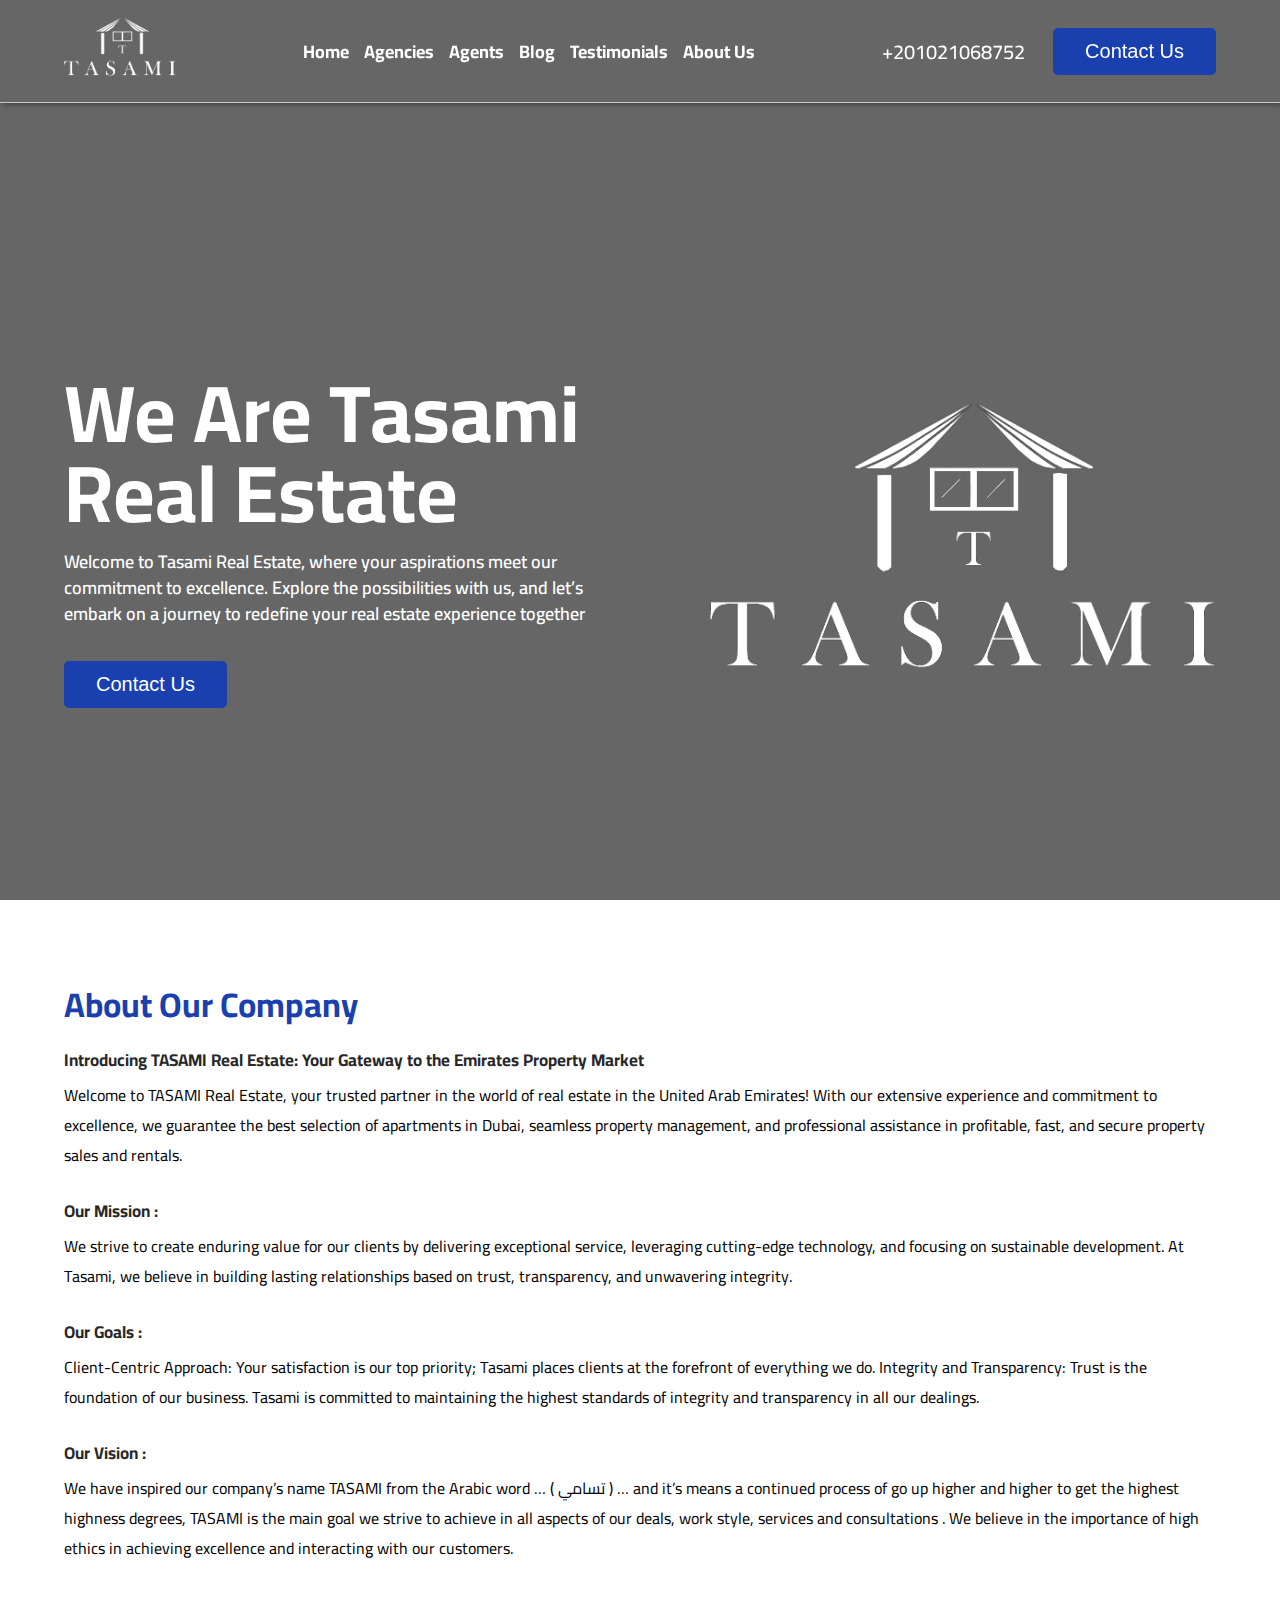
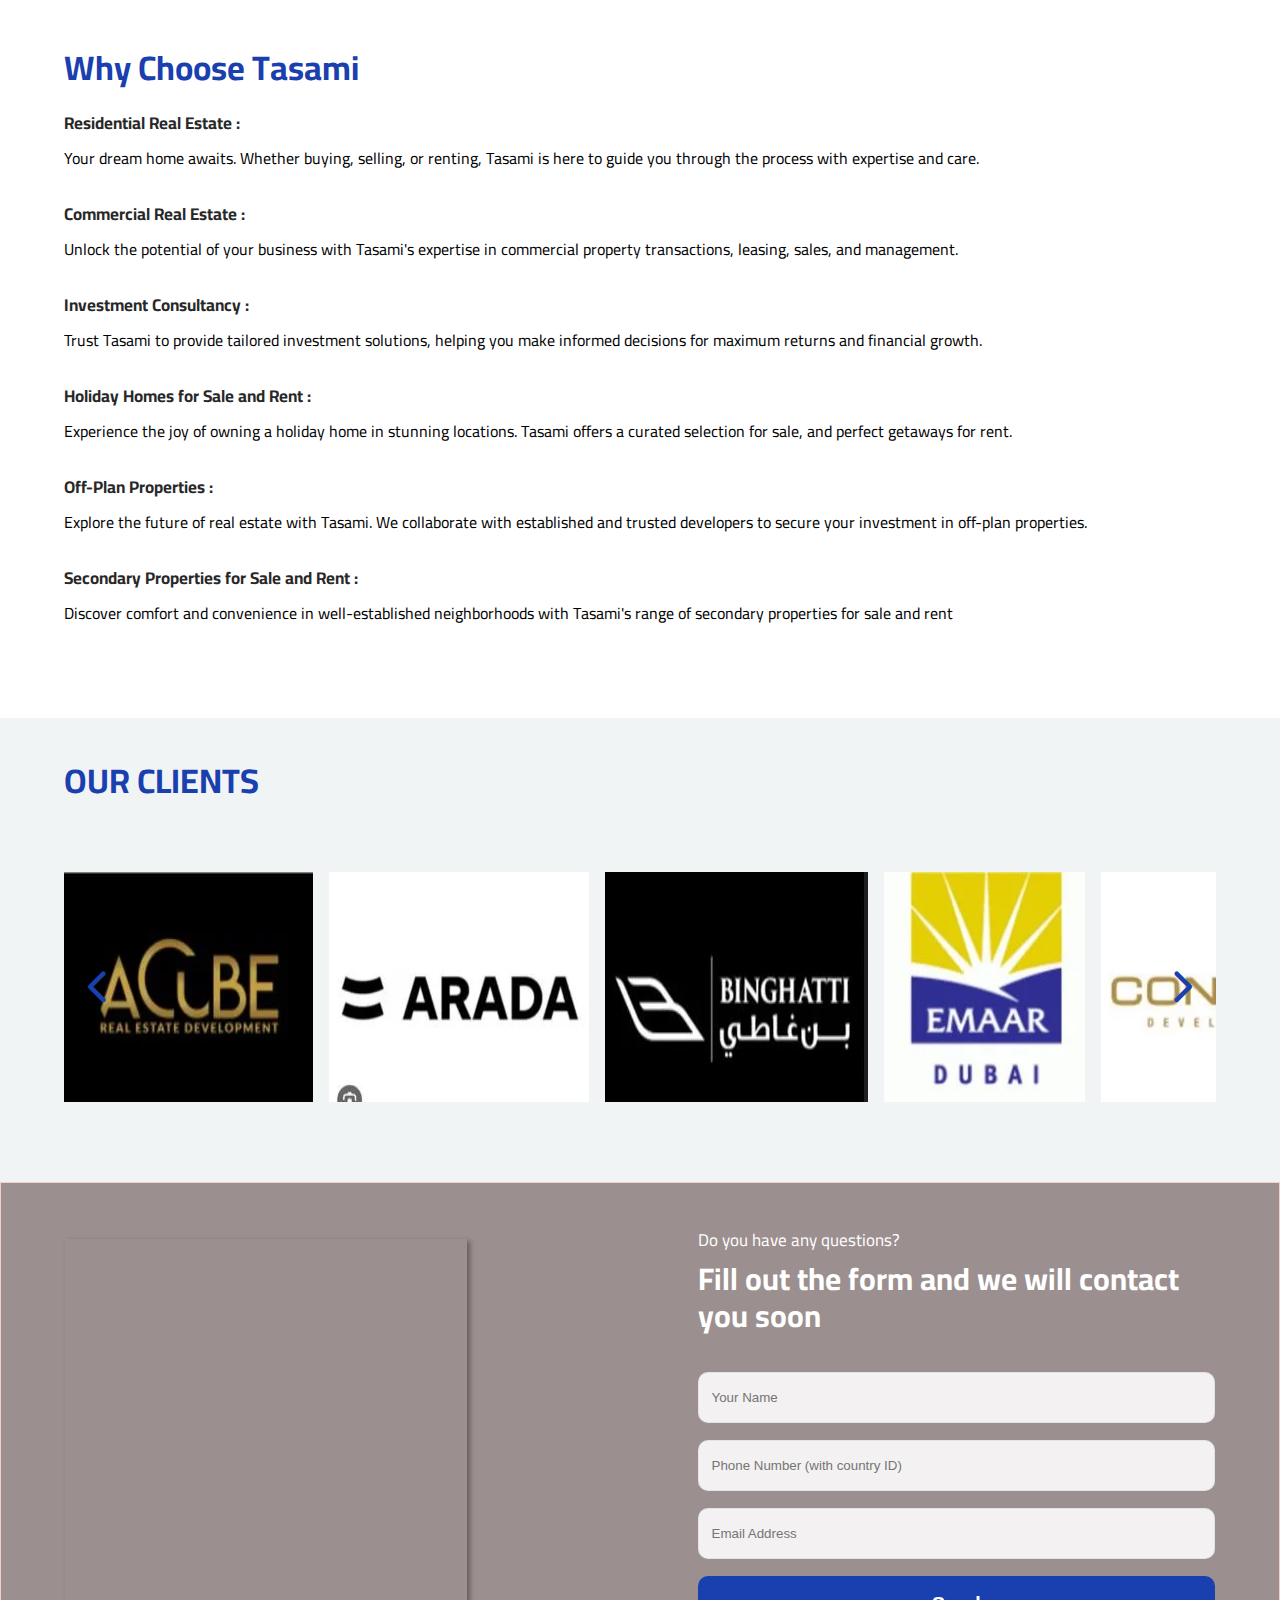
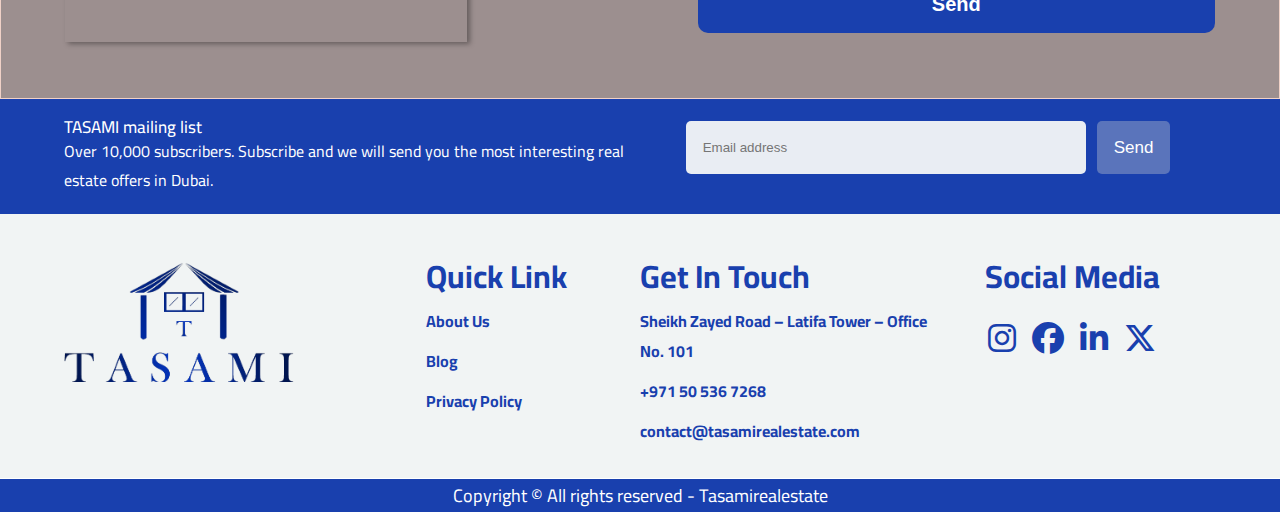
==== commit b65771ef: "first" ====
--- a/pages/about.html
+++ b/pages/about.html
@@ -45,8 +45,8 @@
         </div>
 
         <div class="nav-btns">
-          <a href="" class="nav-number">+971 456 240 00</a>
-          <a href=""><i class="fa-solid fa-phone nav-phone"></i></a>
+          <a class="nav-number" href="tel:+201021068752">+201021068752</a>
+          <a href="tel:+201021068752"><i class="fa-solid fa-phone nav-phone"></i></a>
           <a href="./contact.html">
             <button class="about-btn">Contact Us</button>
           </a>
